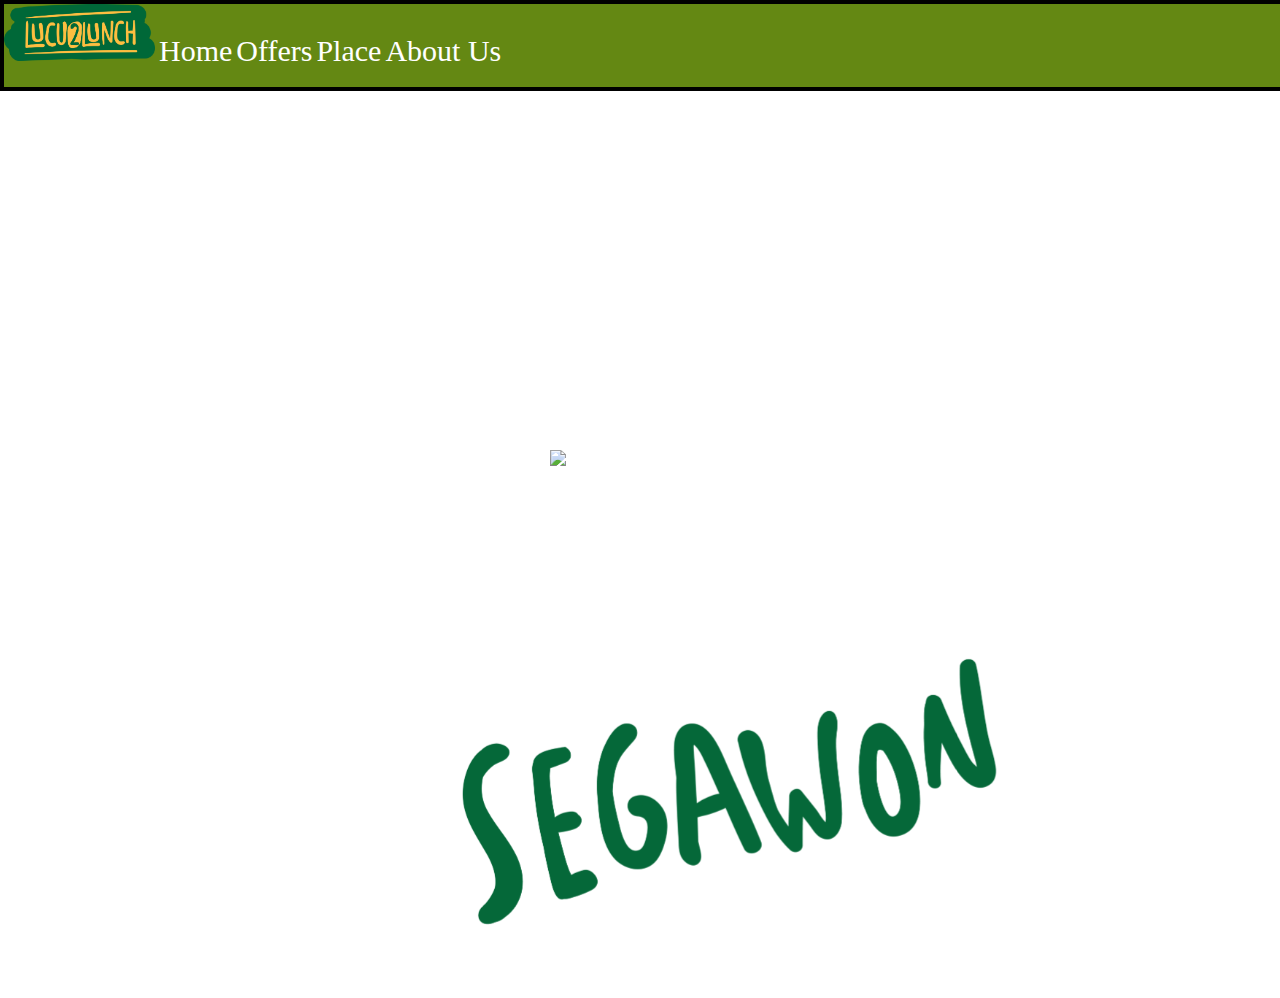
==== index.html @ 10ced7fc "Initial commit" ====
<!DOCTYPE html>
<html>
    <head>
        <title>Sedapnye</title>
        <link rel="stylesheet" href="css/styles.home.css">
    </head>
    <body class="lebarweb">
        <div class="topnav">
            <img class="lucu" src="img/logo lucu2lunch.png" alt="fotolunch">
            <a class="home" href="index.html">Home</a>
            <a class="offers" href="offers.html">Offers</a>
            <a class="place" href="place.html">Place</a>
            <a class="about" href="about.html">About Us</a>
        </div>
        <img class="lunch" src="img/q.png">
        <img class="rawon" src="img/r.png">
    </body>
</html>
---- css/styles.home.css ----
.lebarweb{
    width: 1512px;
    height: 982px;
    background: #FFF;
}
 
.topnav{
    width: 1512px;
    height: 83px;
    flex-shrink: 0;
    border: 4px solid #000;
    background: #648813;
    position: fixed;
    top: 0;
    width: 100%;
    left: 0;
}
.home{             
    color: #FFF;
    font-family: Super Snack;
    font-size: 30px;
    font-style: normal;
    font-weight: 400;
    line-height: normal;
    text-decoration: none;
}
.offers{
    color: #FFF;
    font-family: Super Snack;
    font-size: 30px;
    font-style: normal;
    font-weight: 400;
    line-height: normal;
    text-decoration: none;
}
.lucu{
    top: 50%;
    width: 151px;
    height: 57px;
    flex-shrink: 0;
    text-align: center;
    margin: auto;
}

.place{
    color: #FFF;
    font-family: Super Snack;
    font-size: 30px;
    font-style: normal;
    font-weight: 400;
    line-height: normal;
    text-decoration: none;
}

.about{
    color: #FFF;
    font-family: Super Snack;
    font-size: 30px;
    font-style: normal;
    font-weight: 400;
    line-height: normal;
    text-decoration: none;
}

.lunch{
    width: 50%;
    position: absolute;
    top:350px;
    left:400px;
    position: fixed;
}

.rawon{
    width: 50%;
    position: absolute;
    top: 450px;
    left: 550px;
    position: fixed;
}
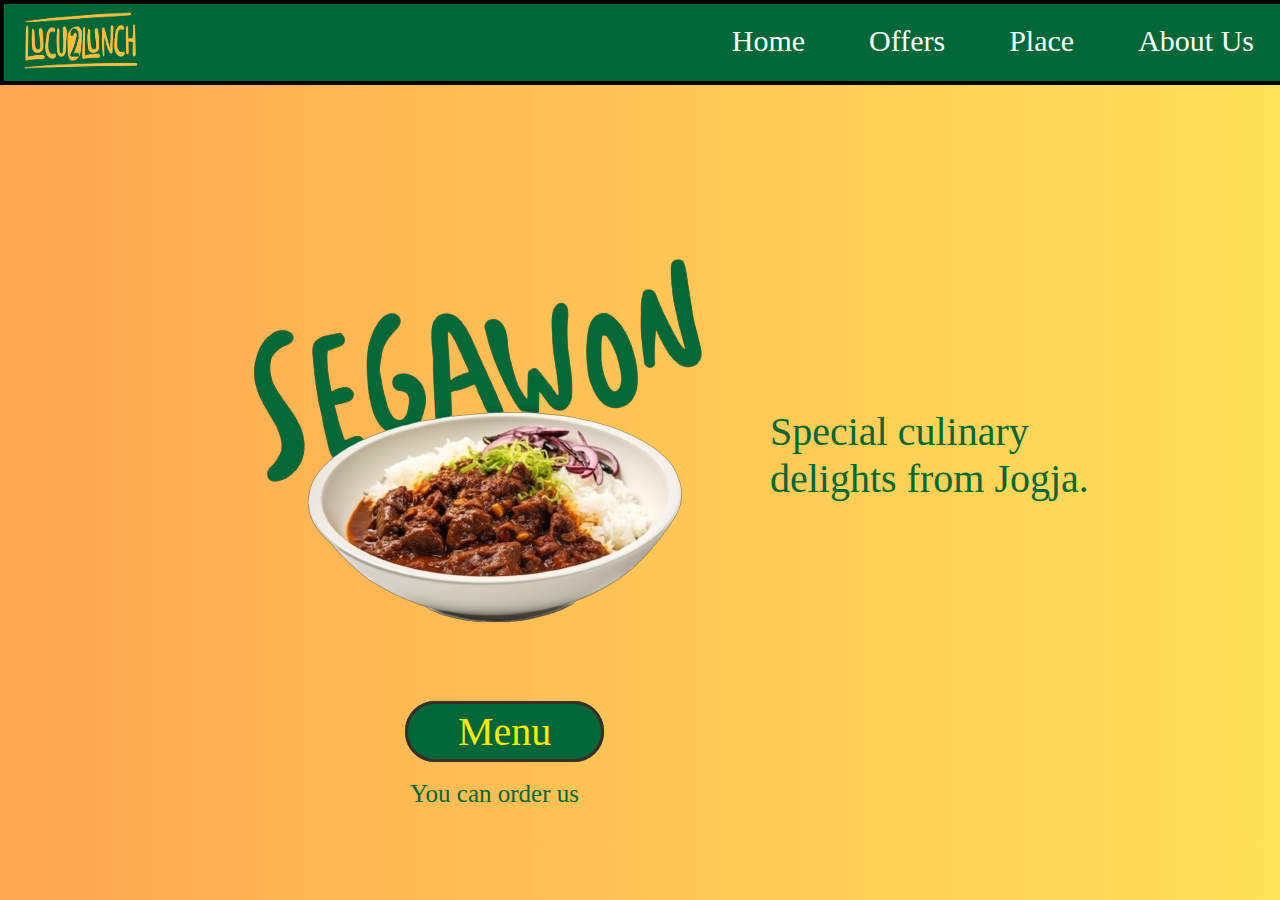
==== commit 0d906101: "deploy ke server" ====
--- a/index.html
+++ b/index.html
@@ -1,22 +1,32 @@
 <!DOCTYPE html>
 <html>
-    <head>
-        <title>Sedapnye</title>
-        <link rel="stylesheet" href="css/styles.home.css">
-    </head>
-    <body class="lebarweb">
-        <div class="topnav">
-            <img class="lucu" src="img/logo lucu2lunch.png" alt="fotolunch">
-            <a class="home" href="index.html">Home</a>
-            <a class="offers" href="offers.html">Offers</a>
-            <a class="place" href="place.html">Place</a>
-            <a class="about" href="about.html">About Us</a>
-        </div>
-        <img class="lunch" src="img/q.png">
-        <img class="rawon" src="img/r.png">
-    </body>
+  <head>
+    <title>SEGAWON</title>
+    <meta name="viewport" content="width=device-width, initial-scale=1.0">
+    <link
+      rel="icon"
+      href="img/icon/logo lucu2lunch.png"
+      type="image/gif"
+      sizes="16x16"
+    />
+    <link rel="stylesheet" href="css/styles.home.css" />
+    <a href="offers.html"></a>
+  </head>
+  <body class="lebarweb">
+    <nav class="navbar">
+      <img class="lunch" src="img/icon/logo lucu2lunch.png" alt="fotolunch" />
+      <ul>
+        <li><a class="home" href="index.html">Home</a></li>
+        <li><a class="offers" href="offers.html">Offers</a></li>
+        <li><a class="place" href="place.html">Place</a></li>
+        <li><a class="about" href="about.html">About Us</a></li>
+      </ul>
+    </nav>
+    <div class="container">
+      <img class="segawon" src="img/icon/se.png" />
+      <a class="menu" href="offers.html">Menu</a>
+      <p class="textorder">You can order us</p>
+    </div>
+    <p class="text2">Special culinary delights from Jogja.</p>
+  </body>
 </html>
-
-
-
-
--- a/css/styles.home.css
+++ b/css/styles.home.css
@@ -1,84 +1,225 @@
-.lebarweb{
-    width: 1512px;
-    height: 982px;
-    background: #FFF;
-}
- 
-.topnav{
-    width: 1512px;
-    height: 83px;
-    flex-shrink: 0;
-    border: 4px solid #000;
-    background: #648813;
-    position: fixed;
-    top: 0;
+.lebarweb {
+  background: #ffe259; 
+  background: -webkit-linear-gradient(to right, #ffa751, #ffe259);  
+  background: linear-gradient(to right, #ffa751, #ffe259); 
+  display: flex;
+  flex-direction: row;
+  justify-content: center;
+}
+
+.navbar {
+  border: 4px solid #000;
+  background: #006838;
+  flex-shrink: 0;
+  border: 4px solid #000;
+  background: #006838;
+  position: fixed;
+  top: 0;
+  width: 100%;
+  left: 0;
+  z-index: 2;
+}
+
+.navbar ul {
+  list-style: none;
+  margin: 0;
+  padding: 0;
+  float: right;
+}
+
+.navbar li {
+  display: inline;
+  text-align: center;
+  padding: 20px 30px;
+  display: inline-block;
+}
+
+.navbar li:hover {
+  color: white;
+  cursor: pointer;
+}
+
+.home {
+  color: #fff;
+  font-family: Super Snack;
+  font-size: 30px;
+  font-style: normal;
+  font-weight: 400;
+  line-height: normal;
+  text-decoration: none;
+}
+
+.home:hover{
+  color : #a59910;
+}
+
+.offers {
+  color: #fff;
+  font-family: Super Snack;
+  font-size: 30px;
+  font-style: normal;
+  font-weight: 400;
+  line-height: normal;
+  text-decoration: none;
+  text-align: center;
+}
+
+.offers:hover{
+  color: #a59910;
+}
+
+.place {
+  color: #fff;
+  font-family: Super Snack;
+  font-size: 30px;
+  font-style: normal;
+  font-weight: 400;
+  line-height: normal;
+  text-decoration: none;
+}
+
+.place:hover{
+  color: #a59910;
+}
+.about {
+  color: #fff;
+  font-family: Super Snack;
+  font-size: 30px;
+  font-style: normal;
+  font-weight: 400;
+  line-height: normal;
+  text-decoration: none;
+}
+
+.about:hover{
+  color: #a59910;
+}
+
+.lunch {
+  width: 151px;
+  height: 73px;
+  margin: auto;
+}
+
+.container{
+  width: 600px;
+}
+
+.segawon {
+  display: flex;
+  height: auto;
+  float: left;
+  margin:50px;
+  padding-top: 100px;
+}
+
+.text1 {
+  width: 340px;
+  text-align: left;
+  font-family: Super Snack;
+  font-weight: 400;
+  font-size: 40px;
+  margin-top: 400px;
+  color: #006838;
+}
+
+.text2 {
+  width: 340px;
+  text-align: left;
+  font-family: Super Snack;
+  font-weight: 400;
+  font-size: 40px;
+  margin-top: 400px;
+  color: #006838;
+
+}
+
+.menu {
+  text-decoration: none;
+  font-family: Super Snack;
+  font-size: 40px; 
+  color: #ffea00;
+  margin-left: 235px;
+  background: #006838;
+  padding: 5px 50px;
+  border: #3b2d2d 3px solid;
+  border-radius: 30px;
+}
+
+.textorder {
+  top: 20px;
+  font-family: Super Snack;
+  font-weight: 400;
+  margin-left: 240px;
+  color: #006838;
+  font-size: 25px;
+  letter-spacing: 0;
+  line-height: normal;
+  white-space: nowrap;
+  
+}
+
+/* Gambar Responsif 😱💯*/
+img {
+  max-width: 100%;
+  height: auto;
+}
+
+/* Media Query 🥶🥶💯💯 */
+@media screen and (max-width: 768px) {
+.navbar ul {
+    float: none;
+    text-align: center;
+  }
+
+.navbar li {
+    display: block;
+    padding: 10px 20px;
+  }
+
+.container {
     width: 100%;
-    left: 0;
-}
-.home{             
-    color: #FFF;
-    font-family: Super Snack;
+    padding: 0 10px;
+  }
+
+.segawon {
+    margin: 20px;
+    padding-top: 50px;
+  }
+
+.text1, .text2 {
+    width: auto;
+    margin-top: 200px;
     font-size: 30px;
-    font-style: normal;
-    font-weight: 400;
-    line-height: normal;
-    text-decoration: none;
-}
-.offers{
-    color: #FFF;
-    font-family: Super Snack;
+  }
+
+.menu {
     font-size: 30px;
-    font-style: normal;
-    font-weight: 400;
-    line-height: normal;
-    text-decoration: none;
-}
-.lucu{
-    top: 50%;
-    width: 151px;
-    height: 57px;
-    flex-shrink: 0;
-    text-align: center;
-    margin: auto;
-}
-
-.place{
-    color: #FFF;
-    font-family: Super Snack;
-    font-size: 30px;
-    font-style: normal;
-    font-weight: 400;
-    line-height: normal;
-    text-decoration: none;
-}
-
-.about{
-    color: #FFF;
-    font-family: Super Snack;
-    font-size: 30px;
-    font-style: normal;
-    font-weight: 400;
-    line-height: normal;
-    text-decoration: none;
-}
-
-.lunch{
-    width: 50%;
-    position: absolute;
-    top:350px;
-    left:400px;
-    position: fixed;
-}
-
-.rawon{
-    width: 50%;
-    position: absolute;
-    top: 450px;
-    left: 550px;
-    position: fixed;
-}
-
-
-
-
-
+    margin-left: 20px;
+    padding: 5px 25px;
+  }
+
+.textorder {
+    margin-left: 20px;
+    font-size: 20px;
+  }
+}
+
+@media screen and (max-width: 480px) {
+.navbar li {
+    padding: 10px 15px;
+  }
+
+.text1, .text2 {
+    font-size: 25px;
+  }
+
+.menu {
+    font-size: 25px;
+    padding: 5px 20px;
+  }
+
+.textorder {
+    font-size: 18px;
+  }
+}
